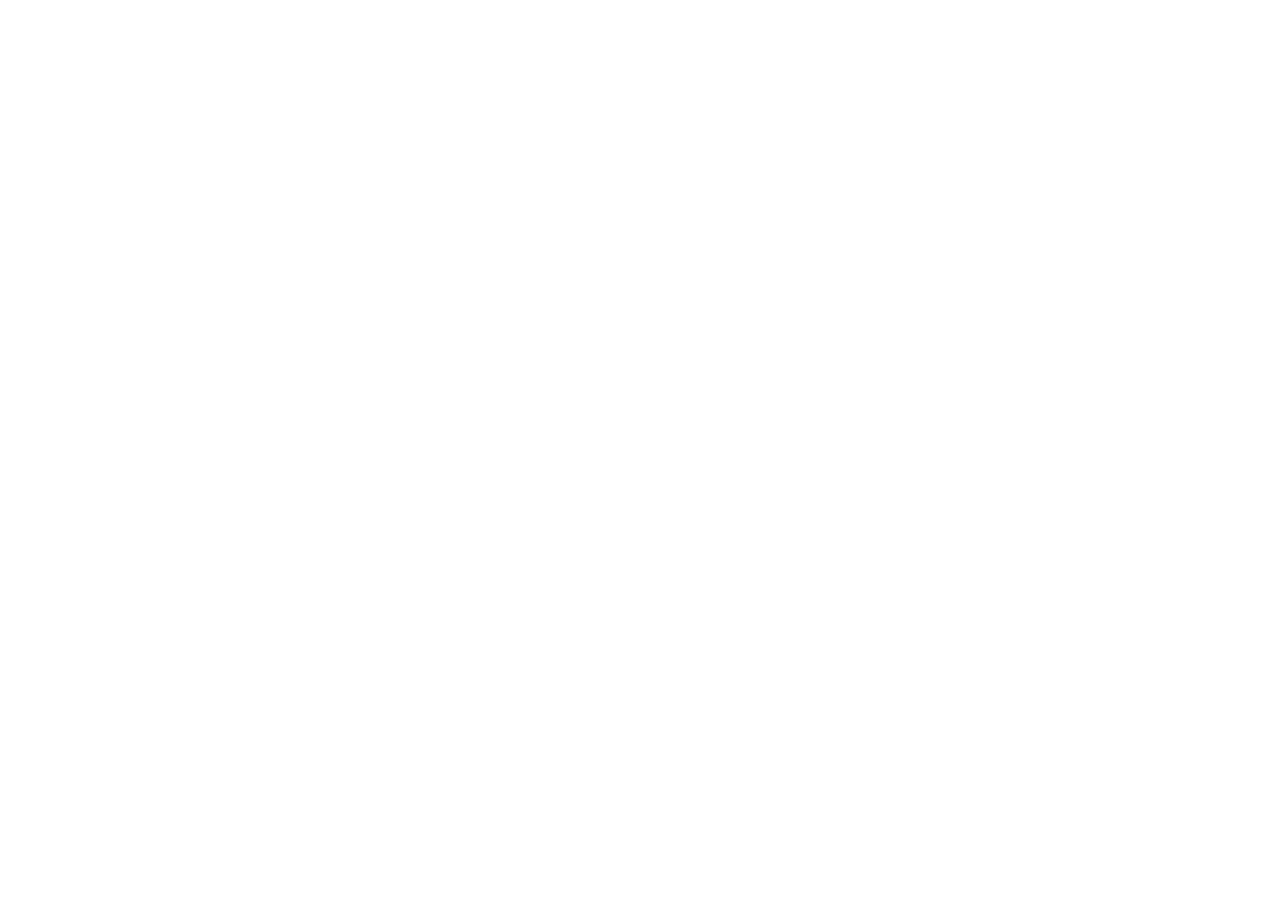
==== login.html @ 0f1138cf "init project" ====
<!DOCTYPE html>
<html lang="en">

<head>
    <meta charset="UTF-8">
    <meta http-equiv="X-UA-Compatible" content="IE=edge">
    <meta name="viewport" content="width=device-width, initial-scale=1.0">
    <title>Document</title>
</head>

<body>

</body>

</html>
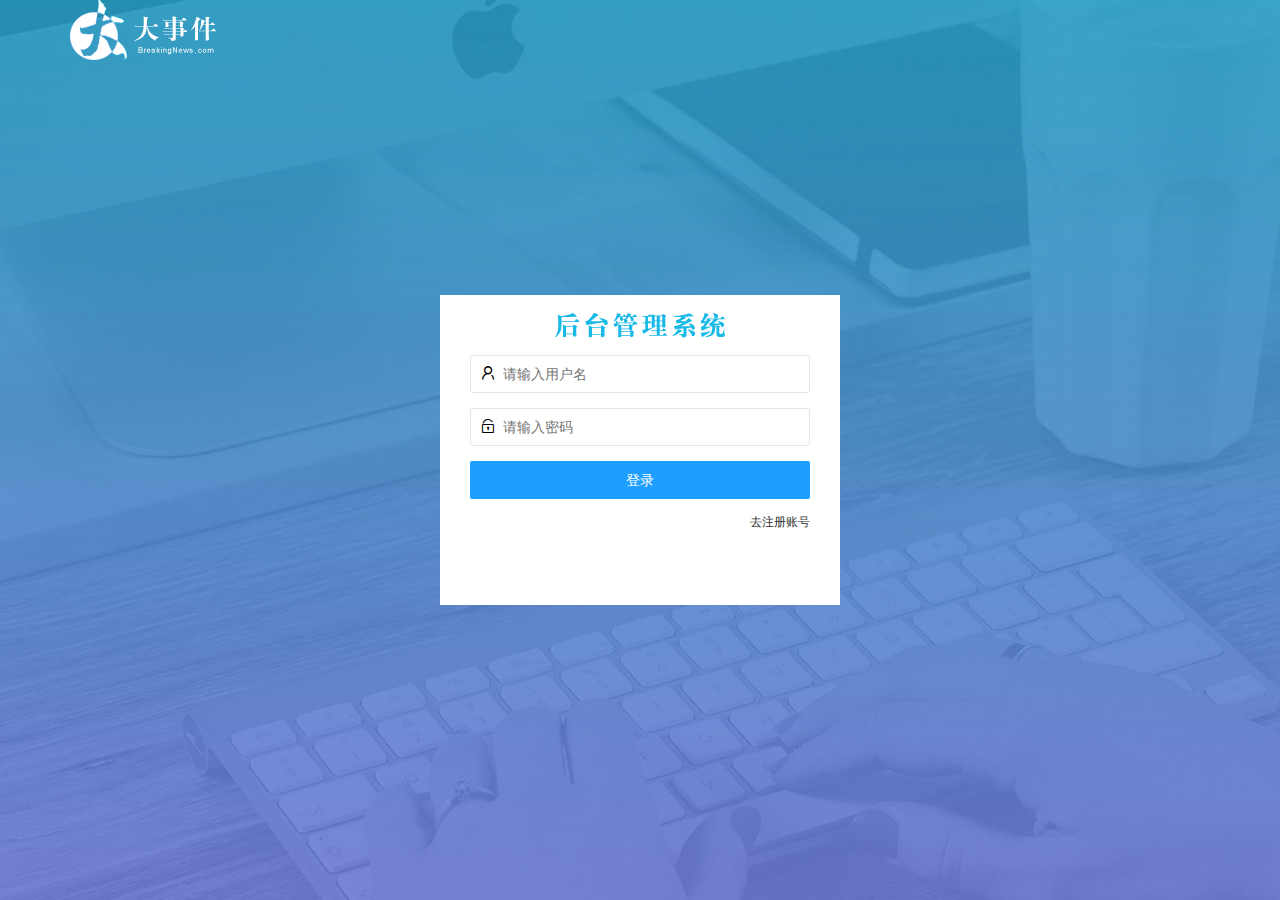
==== commit 47eaa4c0: "完成了登录和注册功能的开发" ====
--- a/login.html
+++ b/login.html
@@ -5,11 +5,86 @@
     <meta charset="UTF-8">
     <meta http-equiv="X-UA-Compatible" content="IE=edge">
     <meta name="viewport" content="width=device-width, initial-scale=1.0">
-    <title>Document</title>
+    <title>大事件-登录/注册</title>
+    <!-- 导入layUI样式 -->
+    <link rel="stylesheet" href="/assets/lib/layui/css/layui.css">
+    <!-- 导入自己样式 -->
+    <link rel="stylesheet" href="/assets/css/login.css">
+
 </head>
 
 <body>
+    <!-- 头部 logo 区域 -->
+    <div class="layui-main">
+        <img src="/assets/images/logo.png" alt="">
+    </div>
+    <!-- 登录注册区域 -->
+    <div class="loginAndRegBox">
+        <div class="title-box"></div>
+        <!-- 登录的div -->
+        <div class="login-box">
+            <!-- 登录的表单 -->
+            <form class="layui-form" id="form_login">
+                <!-- 用户名 -->
+                <div class="layui-form-item">
+                    <i class="layui-icon layui-icon-username"></i>
+                    <input type="text" name="username" required lay-verify="required" placeholder="请输入用户名" autocomplete="off" class="layui-input">
+                </div>
+                <!-- 密码 -->
+                <div class="layui-form-item">
+                    <i class="layui-icon layui-icon-password"></i>
+                    <input type="password" name="password" required lay-verify="required|pwd" placeholder="请输入密码" autocomplete="off" class="layui-input">
+                </div>
+                <!-- 登录按钮 -->
+                <div class="layui-form-item">
+                    <!-- 注意：表单提交按钮和普通按钮的区别，就是 lay-submit 属性-->
+                    <button class="layui-btn layui-btn-fluid layui-btn-normal" lay-submit>登录</button>
+                </div>
+                <div class="layui-form-item links">
+                    <a href="javascript:;" id="link_reg">去注册账号</a>
+                </div>
+            </form>
 
+        </div>
+        <!-- 注册的div -->
+        <div class="reg-box">
+            <!-- 注册的表单 -->
+            <form class="layui-form" id="form_reg">
+                <!-- 用户名 -->
+                <div class="layui-form-item">
+                    <i class="layui-icon layui-icon-username"></i>
+                    <input type="text" name="username" required lay-verify="required" placeholder="请输入用户名" autocomplete="off" class="layui-input">
+                </div>
+                <!-- 密码 -->
+                <div class="layui-form-item">
+                    <i class="layui-icon layui-icon-password"></i>
+                    <input type="password" name="password" required lay-verify="required|pwd" placeholder="请输入密码" autocomplete="off" class="layui-input">
+                </div>
+                <!-- 密码确认框 -->
+                <div class="layui-form-item">
+                    <i class="layui-icon layui-icon-password"></i>
+                    <input type="password" name="repassword" required lay-verify="required|pwd|repwd" placeholder="再次确认密码" autocomplete="off" class="layui-input">
+                </div>
+                <!-- 注册按钮 -->
+                <div class="layui-form-item">
+                    <!-- 注意：表单提交按钮和普通按钮的区别，就是 lay-submit 属性-->
+                    <button class="layui-btn layui-btn-fluid layui-btn-normal" lay-submit>注册</button>
+                </div>
+                <div class="layui-form-item links">
+                    <a href="javascript:;" id="link_login">去登录</a>
+                </div>
+            </form>
+
+        </div>
+    </div>
+    <!-- 导图layUI 的文件 -->
+    <script src="/assets/lib/layui/layui.all.js"></script>
+    <!-- 导入 jQuery -->
+    <script src="/assets/lib/jquery.js"></script>
+    <!-- 导入自己封装的 baseAPI.js -->
+    <script src="/assets/js/baseAPI.js"></script>
+    <!-- 导入自己的 JavaScript 脚本 -->
+    <script src="/assets/js/login.js"></script>
 </body>
 
 </html>--- a/assets/lib/layui/css/layui.css
+++ b/assets/lib/layui/css/layui.css
@@ -0,0 +1,2 @@
+/** layui-v2.5.5 MIT License By https://www.layui.com */
+ .layui-inline,img{display:inline-block;vertical-align:middle}h1,h2,h3,h4,h5,h6{font-weight:400}.layui-edge,.layui-header,.layui-inline,.layui-main{position:relative}.layui-body,.layui-edge,.layui-elip{overflow:hidden}.layui-btn,.layui-edge,.layui-inline,img{vertical-align:middle}.layui-btn,.layui-disabled,.layui-icon,.layui-unselect{-moz-user-select:none;-webkit-user-select:none;-ms-user-select:none}.layui-elip,.layui-form-checkbox span,.layui-form-pane .layui-form-label{text-overflow:ellipsis;white-space:nowrap}.layui-breadcrumb,.layui-tree-btnGroup{visibility:hidden}blockquote,body,button,dd,div,dl,dt,form,h1,h2,h3,h4,h5,h6,input,li,ol,p,pre,td,textarea,th,ul{margin:0;padding:0;-webkit-tap-highlight-color:rgba(0,0,0,0)}a:active,a:hover{outline:0}img{border:none}li{list-style:none}table{border-collapse:collapse;border-spacing:0}h4,h5,h6{font-size:100%}button,input,optgroup,option,select,textarea{font-family:inherit;font-size:inherit;font-style:inherit;font-weight:inherit;outline:0}pre{white-space:pre-wrap;white-space:-moz-pre-wrap;white-space:-pre-wrap;white-space:-o-pre-wrap;word-wrap:break-word}body{line-height:24px;font:14px Helvetica Neue,Helvetica,PingFang SC,Tahoma,Arial,sans-serif}hr{height:1px;margin:10px 0;border:0;clear:both}a{color:#333;text-decoration:none}a:hover{color:#777}a cite{font-style:normal;*cursor:pointer}.layui-border-box,.layui-border-box *{box-sizing:border-box}.layui-box,.layui-box *{box-sizing:content-box}.layui-clear{clear:both;*zoom:1}.layui-clear:after{content:'\20';clear:both;*zoom:1;display:block;height:0}.layui-inline{*display:inline;*zoom:1}.layui-edge{display:inline-block;width:0;height:0;border-width:6px;border-style:dashed;border-color:transparent}.layui-edge-top{top:-4px;border-bottom-color:#999;border-bottom-style:solid}.layui-edge-right{border-left-color:#999;border-left-style:solid}.layui-edge-bottom{top:2px;border-top-color:#999;border-top-style:solid}.layui-edge-left{border-right-color:#999;border-right-style:solid}.layui-disabled,.layui-disabled:hover{color:#d2d2d2!important;cursor:not-allowed!important}.layui-circle{border-radius:100%}.layui-show{display:block!important}.layui-hide{display:none!important}@font-face{font-family:layui-icon;src:url(../font/iconfont.eot?v=250);src:url(../font/iconfont.eot?v=250#iefix) format('embedded-opentype'),url(../font/iconfont.woff2?v=250) format('woff2'),url(../font/iconfont.woff?v=250) format('woff'),url(../font/iconfont.ttf?v=250) format('truetype'),url(../font/iconfont.svg?v=250#layui-icon) format('svg')}.layui-icon{font-family:layui-icon!important;font-size:16px;font-style:normal;-webkit-font-smoothing:antialiased;-moz-osx-font-smoothing:grayscale}.layui-icon-reply-fill:before{content:"\e611"}.layui-icon-set-fill:before{content:"\e614"}.layui-icon-menu-fill:before{content:"\e60f"}.layui-icon-search:before{content:"\e615"}.layui-icon-share:before{content:"\e641"}.layui-icon-set-sm:before{content:"\e620"}.layui-icon-engine:before{content:"\e628"}.layui-icon-close:before{content:"\1006"}.layui-icon-close-fill:before{content:"\1007"}.layui-icon-chart-screen:before{content:"\e629"}.layui-icon-star:before{content:"\e600"}.layui-icon-circle-dot:before{content:"\e617"}.layui-icon-chat:before{content:"\e606"}.layui-icon-release:before{content:"\e609"}.layui-icon-list:before{content:"\e60a"}.layui-icon-chart:before{content:"\e62c"}.layui-icon-ok-circle:before{content:"\1005"}.layui-icon-layim-theme:before{content:"\e61b"}.layui-icon-table:before{content:"\e62d"}.layui-icon-right:before{content:"\e602"}.layui-icon-left:before{content:"\e603"}.layui-icon-cart-simple:before{content:"\e698"}.layui-icon-face-cry:before{content:"\e69c"}.layui-icon-face-smile:before{content:"\e6af"}.layui-icon-survey:before{content:"\e6b2"}.layui-icon-tree:before{content:"\e62e"}.layui-icon-upload-circle:before{content:"\e62f"}.layui-icon-add-circle:before{content:"\e61f"}.layui-icon-download-circle:before{content:"\e601"}.layui-icon-templeate-1:before{content:"\e630"}.layui-icon-util:before{content:"\e631"}.layui-icon-face-surprised:before{content:"\e664"}.layui-icon-edit:before{content:"\e642"}.layui-icon-speaker:before{content:"\e645"}.layui-icon-down:before{content:"\e61a"}.layui-icon-file:before{content:"\e621"}.layui-icon-layouts:before{content:"\e632"}.layui-icon-rate-half:before{content:"\e6c9"}.layui-icon-add-circle-fine:before{content:"\e608"}.layui-icon-prev-circle:before{content:"\e633"}.layui-icon-read:before{content:"\e705"}.layui-icon-404:before{content:"\e61c"}.layui-icon-carousel:before{content:"\e634"}.layui-icon-help:before{content:"\e607"}.layui-icon-code-circle:before{content:"\e635"}.layui-icon-water:before{content:"\e636"}.layui-icon-username:before{content:"\e66f"}.layui-icon-find-fill:before{content:"\e670"}.layui-icon-about:before{content:"\e60b"}.layui-icon-location:before{content:"\e715"}.layui-icon-up:before{content:"\e619"}.layui-icon-pause:before{content:"\e651"}.layui-icon-date:before{content:"\e637"}.layui-icon-layim-uploadfile:before{content:"\e61d"}.layui-icon-delete:before{content:"\e640"}.layui-icon-play:before{content:"\e652"}.layui-icon-top:before{content:"\e604"}.layui-icon-friends:before{content:"\e612"}.layui-icon-refresh-3:before{content:"\e9aa"}.layui-icon-ok:before{content:"\e605"}.layui-icon-layer:before{content:"\e638"}.layui-icon-face-smile-fine:before{content:"\e60c"}.layui-icon-dollar:before{content:"\e659"}.layui-icon-group:before{content:"\e613"}.layui-icon-layim-download:before{content:"\e61e"}.layui-icon-picture-fine:before{content:"\e60d"}.layui-icon-link:before{content:"\e64c"}.layui-icon-diamond:before{content:"\e735"}.layui-icon-log:before{content:"\e60e"}.layui-icon-rate-solid:before{content:"\e67a"}.layui-icon-fonts-del:before{content:"\e64f"}.layui-icon-unlink:before{content:"\e64d"}.layui-icon-fonts-clear:before{content:"\e639"}.layui-icon-triangle-r:before{content:"\e623"}.layui-icon-circle:before{content:"\e63f"}.layui-icon-radio:before{content:"\e643"}.layui-icon-align-center:before{content:"\e647"}.layui-icon-align-right:before{content:"\e648"}.layui-icon-align-left:before{content:"\e649"}.layui-icon-loading-1:before{content:"\e63e"}.layui-icon-return:before{content:"\e65c"}.layui-icon-fonts-strong:before{content:"\e62b"}.layui-icon-upload:before{content:"\e67c"}.layui-icon-dialogue:before{content:"\e63a"}.layui-icon-video:before{content:"\e6ed"}.layui-icon-headset:before{content:"\e6fc"}.layui-icon-cellphone-fine:before{content:"\e63b"}.layui-icon-add-1:before{content:"\e654"}.layui-icon-face-smile-b:before{content:"\e650"}.layui-icon-fonts-html:before{content:"\e64b"}.layui-icon-form:before{content:"\e63c"}.layui-icon-cart:before{content:"\e657"}.layui-icon-camera-fill:before{content:"\e65d"}.layui-icon-tabs:before{content:"\e62a"}.layui-icon-fonts-code:before{content:"\e64e"}.layui-icon-fire:before{content:"\e756"}.layui-icon-set:before{content:"\e716"}.layui-icon-fonts-u:before{content:"\e646"}.layui-icon-triangle-d:before{content:"\e625"}.layui-icon-tips:before{content:"\e702"}.layui-icon-picture:before{content:"\e64a"}.layui-icon-more-vertical:before{content:"\e671"}.layui-icon-flag:before{content:"\e66c"}.layui-icon-loading:before{content:"\e63d"}.layui-icon-fonts-i:before{content:"\e644"}.layui-icon-refresh-1:before{content:"\e666"}.layui-icon-rmb:before{content:"\e65e"}.layui-icon-home:before{content:"\e68e"}.layui-icon-user:before{content:"\e770"}.layui-icon-notice:before{content:"\e667"}.layui-icon-login-weibo:before{content:"\e675"}.layui-icon-voice:before{content:"\e688"}.layui-icon-upload-drag:before{content:"\e681"}.layui-icon-login-qq:before{content:"\e676"}.layui-icon-snowflake:before{content:"\e6b1"}.layui-icon-file-b:before{content:"\e655"}.layui-icon-template:before{content:"\e663"}.layui-icon-auz:before{content:"\e672"}.layui-icon-console:before{content:"\e665"}.layui-icon-app:before{content:"\e653"}.layui-icon-prev:before{content:"\e65a"}.layui-icon-website:before{content:"\e7ae"}.layui-icon-next:before{content:"\e65b"}.layui-icon-component:before{content:"\e857"}.layui-icon-more:before{content:"\e65f"}.layui-icon-login-wechat:before{content:"\e677"}.layui-icon-shrink-right:before{content:"\e668"}.layui-icon-spread-left:before{content:"\e66b"}.layui-icon-camera:before{content:"\e660"}.layui-icon-note:before{content:"\e66e"}.layui-icon-refresh:before{content:"\e669"}.layui-icon-female:before{content:"\e661"}.layui-icon-male:before{content:"\e662"}.layui-icon-password:before{content:"\e673"}.layui-icon-senior:before{content:"\e674"}.layui-icon-theme:before{content:"\e66a"}.layui-icon-tread:before{content:"\e6c5"}.layui-icon-praise:before{content:"\e6c6"}.layui-icon-star-fill:before{content:"\e658"}.layui-icon-rate:before{content:"\e67b"}.layui-icon-template-1:before{content:"\e656"}.layui-icon-vercode:before{content:"\e679"}.layui-icon-cellphone:before{content:"\e678"}.layui-icon-screen-full:before{content:"\e622"}.layui-icon-screen-restore:before{content:"\e758"}.layui-icon-cols:before{content:"\e610"}.layui-icon-export:before{content:"\e67d"}.layui-icon-print:before{content:"\e66d"}.layui-icon-slider:before{content:"\e714"}.layui-icon-addition:before{content:"\e624"}.layui-icon-subtraction:before{content:"\e67e"}.layui-icon-service:before{content:"\e626"}.layui-icon-transfer:before{content:"\e691"}.layui-main{width:1140px;margin:0 auto}.layui-header{z-index:1000;height:60px}.layui-header a:hover{transition:all .5s;-webkit-transition:all .5s}.layui-side{position:fixed;left:0;top:0;bottom:0;z-index:999;width:200px;overflow-x:hidden}.layui-side-scroll{position:relative;width:220px;height:100%;overflow-x:hidden}.layui-body{position:absolute;left:200px;right:0;top:0;bottom:0;z-index:998;width:auto;overflow-y:auto;box-sizing:border-box}.layui-layout-body{overflow:hidden}.layui-layout-admin .layui-header{background-color:#23262E}.layui-layout-admin .layui-side{top:60px;width:200px;overflow-x:hidden}.layui-layout-admin .layui-body{position:fixed;top:60px;bottom:44px}.layui-layout-admin .layui-main{width:auto;margin:0 15px}.layui-layout-admin .layui-footer{position:fixed;left:200px;right:0;bottom:0;height:44px;line-height:44px;padding:0 15px;background-color:#eee}.layui-layout-admin .layui-logo{position:absolute;left:0;top:0;width:200px;height:100%;line-height:60px;text-align:center;color:#009688;font-size:16px}.layui-layout-admin .layui-header .layui-nav{background:0 0}.layui-layout-left{position:absolute!important;left:200px;top:0}.layui-layout-right{position:absolute!important;right:0;top:0}.layui-container{position:relative;margin:0 auto;padding:0 15px;box-sizing:border-box}.layui-fluid{position:relative;margin:0 auto;padding:0 15px}.layui-row:after,.layui-row:before{content:'';display:block;clear:both}.layui-col-lg1,.layui-col-lg10,.layui-col-lg11,.layui-col-lg12,.layui-col-lg2,.layui-col-lg3,.layui-col-lg4,.layui-col-lg5,.layui-col-lg6,.layui-col-lg7,.layui-col-lg8,.layui-col-lg9,.layui-col-md1,.layui-col-md10,.layui-col-md11,.layui-col-md12,.layui-col-md2,.layui-col-md3,.layui-col-md4,.layui-col-md5,.layui-col-md6,.layui-col-md7,.layui-col-md8,.layui-col-md9,.layui-col-sm1,.layui-col-sm10,.layui-col-sm11,.layui-col-sm12,.layui-col-sm2,.layui-col-sm3,.layui-col-sm4,.layui-col-sm5,.layui-col-sm6,.layui-col-sm7,.layui-col-sm8,.layui-col-sm9,.layui-col-xs1,.layui-col-xs10,.layui-col-xs11,.layui-col-xs12,.layui-col-xs2,.layui-col-xs3,.layui-col-xs4,.layui-col-xs5,.layui-col-xs6,.layui-col-xs7,.layui-col-xs8,.layui-col-xs9{position:relative;display:block;box-sizing:border-box}.layui-col-xs1,.layui-col-xs10,.layui-col-xs11,.layui-col-xs12,.layui-col-xs2,.layui-col-xs3,.layui-col-xs4,.layui-col-xs5,.layui-col-xs6,.layui-col-xs7,.layui-col-xs8,.layui-col-xs9{float:left}.layui-col-xs1{width:8.33333333%}.layui-col-xs2{width:16.66666667%}.layui-col-xs3{width:25%}.layui-col-xs4{width:33.33333333%}.layui-col-xs5{width:41.66666667%}.layui-col-xs6{width:50%}.layui-col-xs7{width:58.33333333%}.layui-col-xs8{width:66.66666667%}.layui-col-xs9{width:75%}.layui-col-xs10{width:83.33333333%}.layui-col-xs11{width:91.66666667%}.layui-col-xs12{width:100%}.layui-col-xs-offset1{margin-left:8.33333333%}.layui-col-xs-offset2{margin-left:16.66666667%}.layui-col-xs-offset3{margin-left:25%}.layui-col-xs-offset4{margin-left:33.33333333%}.layui-col-xs-offset5{margin-left:41.66666667%}.layui-col-xs-offset6{margin-left:50%}.layui-col-xs-offset7{margin-left:58.33333333%}.layui-col-xs-offset8{margin-left:66.66666667%}.layui-col-xs-offset9{margin-left:75%}.layui-col-xs-offset10{margin-left:83.33333333%}.layui-col-xs-offset11{margin-left:91.66666667%}.layui-col-xs-offset12{margin-left:100%}@media screen and (max-width:768px){.layui-hide-xs{display:none!important}.layui-show-xs-block{display:block!important}.layui-show-xs-inline{display:inline!important}.layui-show-xs-inline-block{display:inline-block!important}}@media screen and (min-width:768px){.layui-container{width:750px}.layui-hide-sm{display:none!important}.layui-show-sm-block{display:block!important}.layui-show-sm-inline{display:inline!important}.layui-show-sm-inline-block{display:inline-block!important}.layui-col-sm1,.layui-col-sm10,.layui-col-sm11,.layui-col-sm12,.layui-col-sm2,.layui-col-sm3,.layui-col-sm4,.layui-col-sm5,.layui-col-sm6,.layui-col-sm7,.layui-col-sm8,.layui-col-sm9{float:left}.layui-col-sm1{width:8.33333333%}.layui-col-sm2{width:16.66666667%}.layui-col-sm3{width:25%}.layui-col-sm4{width:33.33333333%}.layui-col-sm5{width:41.66666667%}.layui-col-sm6{width:50%}.layui-col-sm7{width:58.33333333%}.layui-col-sm8{width:66.66666667%}.layui-col-sm9{width:75%}.layui-col-sm10{width:83.33333333%}.layui-col-sm11{width:91.66666667%}.layui-col-sm12{width:100%}.layui-col-sm-offset1{margin-left:8.33333333%}.layui-col-sm-offset2{margin-left:16.66666667%}.layui-col-sm-offset3{margin-left:25%}.layui-col-sm-offset4{margin-left:33.33333333%}.layui-col-sm-offset5{margin-left:41.66666667%}.layui-col-sm-offset6{margin-left:50%}.layui-col-sm-offset7{margin-left:58.33333333%}.layui-col-sm-offset8{margin-left:66.66666667%}.layui-col-sm-offset9{margin-left:75%}.layui-col-sm-offset10{margin-left:83.33333333%}.layui-col-sm-offset11{margin-left:91.66666667%}.layui-col-sm-offset12{margin-left:100%}}@media screen and (min-width:992px){.layui-container{width:970px}.layui-hide-md{display:none!important}.layui-show-md-block{display:block!important}.layui-show-md-inline{display:inline!important}.layui-show-md-inline-block{display:inline-block!important}.layui-col-md1,.layui-col-md10,.layui-col-md11,.layui-col-md12,.layui-col-md2,.layui-col-md3,.layui-col-md4,.layui-col-md5,.layui-col-md6,.layui-col-md7,.layui-col-md8,.layui-col-md9{float:left}.layui-col-md1{width:8.33333333%}.layui-col-md2{width:16.66666667%}.layui-col-md3{width:25%}.layui-col-md4{width:33.33333333%}.layui-col-md5{width:41.66666667%}.layui-col-md6{width:50%}.layui-col-md7{width:58.33333333%}.layui-col-md8{width:66.66666667%}.layui-col-md9{width:75%}.layui-col-md10{width:83.33333333%}.layui-col-md11{width:91.66666667%}.layui-col-md12{width:100%}.layui-col-md-offset1{margin-left:8.33333333%}.layui-col-md-offset2{margin-left:16.66666667%}.layui-col-md-offset3{margin-left:25%}.layui-col-md-offset4{margin-left:33.33333333%}.layui-col-md-offset5{margin-left:41.66666667%}.layui-col-md-offset6{margin-left:50%}.layui-col-md-offset7{margin-left:58.33333333%}.layui-col-md-offset8{margin-left:66.66666667%}.layui-col-md-offset9{margin-left:75%}.layui-col-md-offset10{margin-left:83.33333333%}.layui-col-md-offset11{margin-left:91.66666667%}.layui-col-md-offset12{margin-left:100%}}@media screen and (min-width:1200px){.layui-container{width:1170px}.layui-hide-lg{display:none!important}.layui-show-lg-block{display:block!important}.layui-show-lg-inline{display:inline!important}.layui-show-lg-inline-block{display:inline-block!important}.layui-col-lg1,.layui-col-lg10,.layui-col-lg11,.layui-col-lg12,.layui-col-lg2,.layui-col-lg3,.layui-col-lg4,.layui-col-lg5,.layui-col-lg6,.layui-col-lg7,.layui-col-lg8,.layui-col-lg9{float:left}.layui-col-lg1{width:8.33333333%}.layui-col-lg2{width:16.66666667%}.layui-col-lg3{width:25%}.layui-col-lg4{width:33.33333333%}.layui-col-lg5{width:41.66666667%}.layui-col-lg6{width:50%}.layui-col-lg7{width:58.33333333%}.layui-col-lg8{width:66.66666667%}.layui-col-lg9{width:75%}.layui-col-lg10{width:83.33333333%}.layui-col-lg11{width:91.66666667%}.layui-col-lg12{width:100%}.layui-col-lg-offset1{margin-left:8.33333333%}.layui-col-lg-offset2{margin-left:16.66666667%}.layui-col-lg-offset3{margin-left:25%}.layui-col-lg-offset4{margin-left:33.33333333%}.layui-col-lg-offset5{margin-left:41.66666667%}.layui-col-lg-offset6{margin-left:50%}.layui-col-lg-offset7{margin-left:58.33333333%}.layui-col-lg-offset8{margin-left:66.66666667%}.layui-col-lg-offset9{margin-left:75%}.layui-col-lg-offset10{margin-left:83.33333333%}.layui-col-lg-offset11{margin-left:91.66666667%}.layui-col-lg-offset12{margin-left:100%}}.layui-col-space1{margin:-.5px}.layui-col-space1>*{padding:.5px}.layui-col-space3{margin:-1.5px}.layui-col-space3>*{padding:1.5px}.layui-col-space5{margin:-2.5px}.layui-col-space5>*{padding:2.5px}.layui-col-space8{margin:-3.5px}.layui-col-space8>*{padding:3.5px}.layui-col-space10{margin:-5px}.layui-col-space10>*{padding:5px}.layui-col-space12{margin:-6px}.layui-col-space12>*{padding:6px}.layui-col-space15{margin:-7.5px}.layui-col-space15>*{padding:7.5px}.layui-col-space18{margin:-9px}.layui-col-space18>*{padding:9px}.layui-col-space20{margin:-10px}.layui-col-space20>*{padding:10px}.layui-col-space22{margin:-11px}.layui-col-space22>*{padding:11px}.layui-col-space25{margin:-12.5px}.layui-col-space25>*{padding:12.5px}.layui-col-space30{margin:-15px}.layui-col-space30>*{padding:15px}.layui-btn,.layui-input,.layui-select,.layui-textarea,.layui-upload-button{outline:0;-webkit-appearance:none;transition:all .3s;-webkit-transition:all .3s;box-sizing:border-box}.layui-elem-quote{margin-bottom:10px;padding:15px;line-height:22px;border-left:5px solid #009688;border-radius:0 2px 2px 0;background-color:#f2f2f2}.layui-quote-nm{border-style:solid;border-width:1px 1px 1px 5px;background:0 0}.layui-elem-field{margin-bottom:10px;padding:0;border-width:1px;border-style:solid}.layui-elem-field legend{margin-left:20px;padding:0 10px;font-size:20px;font-weight:300}.layui-field-title{margin:10px 0 20px;border-width:1px 0 0}.layui-field-box{padding:10px 15px}.layui-field-title .layui-field-box{padding:10px 0}.layui-progress{position:relative;height:6px;border-radius:20px;background-color:#e2e2e2}.layui-progress-bar{position:absolute;left:0;top:0;width:0;max-width:100%;height:6px;border-radius:20px;text-align:right;background-color:#5FB878;transition:all .3s;-webkit-transition:all .3s}.layui-progress-big,.layui-progress-big .layui-progress-bar{height:18px;line-height:18px}.layui-progress-text{position:relative;top:-20px;line-height:18px;font-size:12px;color:#666}.layui-progress-big .layui-progress-text{position:static;padding:0 10px;color:#fff}.layui-collapse{border-width:1px;border-style:solid;border-radius:2px}.layui-colla-content,.layui-colla-item{border-top-width:1px;border-top-style:solid}.layui-colla-item:first-child{border-top:none}.layui-colla-title{position:relative;height:42px;line-height:42px;padding:0 15px 0 35px;color:#333;background-color:#f2f2f2;cursor:pointer;font-size:14px;overflow:hidden}.layui-colla-content{display:none;padding:10px 15px;line-height:22px;color:#666}.layui-colla-icon{position:absolute;left:15px;top:0;font-size:14px}.layui-card{margin-bottom:15px;border-radius:2px;background-color:#fff;box-shadow:0 1px 2px 0 rgba(0,0,0,.05)}.layui-card:last-child{margin-bottom:0}.layui-card-header{position:relative;height:42px;line-height:42px;padding:0 15px;border-bottom:1px solid #f6f6f6;color:#333;border-radius:2px 2px 0 0;font-size:14px}.layui-bg-black,.layui-bg-blue,.layui-bg-cyan,.layui-bg-green,.layui-bg-orange,.layui-bg-red{color:#fff!important}.layui-card-body{position:relative;padding:10px 15px;line-height:24px}.layui-card-body[pad15]{padding:15px}.layui-card-body[pad20]{padding:20px}.layui-card-body .layui-table{margin:5px 0}.layui-card .layui-tab{margin:0}.layui-panel-window{position:relative;padding:15px;border-radius:0;border-top:5px solid #E6E6E6;background-color:#fff}.layui-auxiliar-moving{position:fixed;left:0;right:0;top:0;bottom:0;width:100%;height:100%;background:0 0;z-index:9999999999}.layui-form-label,.layui-form-mid,.layui-form-select,.layui-input-block,.layui-input-inline,.layui-textarea{position:relative}.layui-bg-red{background-color:#FF5722!important}.layui-bg-orange{background-color:#FFB800!important}.layui-bg-green{background-color:#009688!important}.layui-bg-cyan{background-color:#2F4056!important}.layui-bg-blue{background-color:#1E9FFF!important}.layui-bg-black{background-color:#393D49!important}.layui-bg-gray{background-color:#eee!important;color:#666!important}.layui-badge-rim,.layui-colla-content,.layui-colla-item,.layui-collapse,.layui-elem-field,.layui-form-pane .layui-form-item[pane],.layui-form-pane .layui-form-label,.layui-input,.layui-layedit,.layui-layedit-tool,.layui-quote-nm,.layui-select,.layui-tab-bar,.layui-tab-card,.layui-tab-title,.layui-tab-title .layui-this:after,.layui-textarea{border-color:#e6e6e6}.layui-timeline-item:before,hr{background-color:#e6e6e6}.layui-text{line-height:22px;font-size:14px;color:#666}.layui-text h1,.layui-text h2,.layui-text h3{font-weight:500;color:#333}.layui-text h1{font-size:30px}.layui-text h2{font-size:24px}.layui-text h3{font-size:18px}.layui-text a:not(.layui-btn){color:#01AAED}.layui-text a:not(.layui-btn):hover{text-decoration:underline}.layui-text ul{padding:5px 0 5px 15px}.layui-text ul li{margin-top:5px;list-style-type:disc}.layui-text em,.layui-word-aux{color:#999!important;padding:0 5px!important}.layui-btn{display:inline-block;height:38px;line-height:38px;padding:0 18px;background-color:#009688;color:#fff;white-space:nowrap;text-align:center;font-size:14px;border:none;border-radius:2px;cursor:pointer}.layui-btn:hover{opacity:.8;filter:alpha(opacity=80);color:#fff}.layui-btn:active{opacity:1;filter:alpha(opacity=100)}.layui-btn+.layui-btn{margin-left:10px}.layui-btn-container{font-size:0}.layui-btn-container .layui-btn{margin-right:10px;margin-bottom:10px}.layui-btn-container .layui-btn+.layui-btn{margin-left:0}.layui-table .layui-btn-container .layui-btn{margin-bottom:9px}.layui-btn-radius{border-radius:100px}.layui-btn .layui-icon{margin-right:3px;font-size:18px;vertical-align:bottom;vertical-align:middle\9}.layui-btn-primary{border:1px solid #C9C9C9;background-color:#fff;color:#555}.layui-btn-primary:hover{border-color:#009688;color:#333}.layui-btn-normal{background-color:#1E9FFF}.layui-btn-warm{background-color:#FFB800}.layui-btn-danger{background-color:#FF5722}.layui-btn-checked{background-color:#5FB878}.layui-btn-disabled,.layui-btn-disabled:active,.layui-btn-disabled:hover{border:1px solid #e6e6e6;background-color:#FBFBFB;color:#C9C9C9;cursor:not-allowed;opacity:1}.layui-btn-lg{height:44px;line-height:44px;padding:0 25px;font-size:16px}.layui-btn-sm{height:30px;line-height:30px;padding:0 10px;font-size:12px}.layui-btn-sm i{font-size:16px!important}.layui-btn-xs{height:22px;line-height:22px;padding:0 5px;font-size:12px}.layui-btn-xs i{font-size:14px!important}.layui-btn-group{display:inline-block;vertical-align:middle;font-size:0}.layui-btn-group .layui-btn{margin-left:0!important;margin-right:0!important;border-left:1px solid rgba(255,255,255,.5);border-radius:0}.layui-btn-group .layui-btn-primary{border-left:none}.layui-btn-group .layui-btn-primary:hover{border-color:#C9C9C9;color:#009688}.layui-btn-group .layui-btn:first-child{border-left:none;border-radius:2px 0 0 2px}.layui-btn-group .layui-btn-primary:first-child{border-left:1px solid #c9c9c9}.layui-btn-group .layui-btn:last-child{border-radius:0 2px 2px 0}.layui-btn-group .layui-btn+.layui-btn{margin-left:0}.layui-btn-group+.layui-btn-group{margin-left:10px}.layui-btn-fluid{width:100%}.layui-input,.layui-select,.layui-textarea{height:38px;line-height:1.3;line-height:38px\9;border-width:1px;border-style:solid;background-color:#fff;border-radius:2px}.layui-input::-webkit-input-placeholder,.layui-select::-webkit-input-placeholder,.layui-textarea::-webkit-input-placeholder{line-height:1.3}.layui-input,.layui-textarea{display:block;width:100%;padding-left:10px}.layui-input:hover,.layui-textarea:hover{border-color:#D2D2D2!important}.layui-input:focus,.layui-textarea:focus{border-color:#C9C9C9!important}.layui-textarea{min-height:100px;height:auto;line-height:20px;padding:6px 10px;resize:vertical}.layui-select{padding:0 10px}.layui-form input[type=checkbox],.layui-form input[type=radio],.layui-form select{display:none}.layui-form [lay-ignore]{display:initial}.layui-form-item{margin-bottom:15px;clear:both;*zoom:1}.layui-form-item:after{content:'\20';clear:both;*zoom:1;display:block;height:0}.layui-form-label{float:left;display:block;padding:9px 15px;width:80px;font-weight:400;line-height:20px;text-align:right}.layui-form-label-col{display:block;float:none;padding:9px 0;line-height:20px;text-align:left}.layui-form-item .layui-inline{margin-bottom:5px;margin-right:10px}.layui-input-block{margin-left:110px;min-height:36px}.layui-input-inline{display:inline-block;vertical-align:middle}.layui-form-item .layui-input-inline{float:left;width:190px;margin-right:10px}.layui-form-text .layui-input-inline{width:auto}.layui-form-mid{float:left;display:block;padding:9px 0!important;line-height:20px;margin-right:10px}.layui-form-danger+.layui-form-select .layui-input,.layui-form-danger:focus{border-color:#FF5722!important}.layui-form-select .layui-input{padding-right:30px;cursor:pointer}.layui-form-select .layui-edge{position:absolute;right:10px;top:50%;margin-top:-3px;cursor:pointer;border-width:6px;border-top-color:#c2c2c2;border-top-style:solid;transition:all .3s;-webkit-transition:all .3s}.layui-form-select dl{display:none;position:absolute;left:0;top:42px;padding:5px 0;z-index:899;min-width:100%;border:1px solid #d2d2d2;max-height:300px;overflow-y:auto;background-color:#fff;border-radius:2px;box-shadow:0 2px 4px rgba(0,0,0,.12);box-sizing:border-box}.layui-form-select dl dd,.layui-form-select dl dt{padding:0 10px;line-height:36px;white-space:nowrap;overflow:hidden;text-overflow:ellipsis}.layui-form-select dl dt{font-size:12px;color:#999}.layui-form-select dl dd{cursor:pointer}.layui-form-select dl dd:hover{background-color:#f2f2f2;-webkit-transition:.5s all;transition:.5s all}.layui-form-select .layui-select-group dd{padding-left:20px}.layui-form-select dl dd.layui-select-tips{padding-left:10px!important;color:#999}.layui-form-select dl dd.layui-this{background-color:#5FB878;color:#fff}.layui-form-checkbox,.layui-form-select dl dd.layui-disabled{background-color:#fff}.layui-form-selected dl{display:block}.layui-form-checkbox,.layui-form-checkbox *,.layui-form-switch{display:inline-block;vertical-align:middle}.layui-form-selected .layui-edge{margin-top:-9px;-webkit-transform:rotate(180deg);transform:rotate(180deg);margin-top:-3px\9}:root .layui-form-selected .layui-edge{margin-top:-9px\0/IE9}.layui-form-selectup dl{top:auto;bottom:42px}.layui-select-none{margin:5px 0;text-align:center;color:#999}.layui-select-disabled .layui-disabled{border-color:#eee!important}.layui-select-disabled .layui-edge{border-top-color:#d2d2d2}.layui-form-checkbox{position:relative;height:30px;line-height:30px;margin-right:10px;padding-right:30px;cursor:pointer;font-size:0;-webkit-transition:.1s linear;transition:.1s linear;box-sizing:border-box}.layui-form-checkbox span{padding:0 10px;height:100%;font-size:14px;border-radius:2px 0 0 2px;background-color:#d2d2d2;color:#fff;overflow:hidden}.layui-form-checkbox:hover span{background-color:#c2c2c2}.layui-form-checkbox i{position:absolute;right:0;top:0;width:30px;height:28px;border:1px solid #d2d2d2;border-left:none;border-radius:0 2px 2px 0;color:#fff;font-size:20px;text-align:center}.layui-form-checkbox:hover i{border-color:#c2c2c2;color:#c2c2c2}.layui-form-checked,.layui-form-checked:hover{border-color:#5FB878}.layui-form-checked span,.layui-form-checked:hover span{background-color:#5FB878}.layui-form-checked i,.layui-form-checked:hover i{color:#5FB878}.layui-form-item .layui-form-checkbox{margin-top:4px}.layui-form-checkbox[lay-skin=primary]{height:auto!important;line-height:normal!important;min-width:18px;min-height:18px;border:none!important;margin-right:0;padding-left:28px;padding-right:0;background:0 0}.layui-form-checkbox[lay-skin=primary] span{padding-left:0;padding-right:15px;line-height:18px;background:0 0;color:#666}.layui-form-checkbox[lay-skin=primary] i{right:auto;left:0;width:16px;height:16px;line-height:16px;border:1px solid #d2d2d2;font-size:12px;border-radius:2px;background-color:#fff;-webkit-transition:.1s linear;transition:.1s linear}.layui-form-checkbox[lay-skin=primary]:hover i{border-color:#5FB878;color:#fff}.layui-form-checked[lay-skin=primary] i{border-color:#5FB878!important;background-color:#5FB878;color:#fff}.layui-checkbox-disbaled[lay-skin=primary] span{background:0 0!important;color:#c2c2c2}.layui-checkbox-disbaled[lay-skin=primary]:hover i{border-color:#d2d2d2}.layui-form-item .layui-form-checkbox[lay-skin=primary]{margin-top:10px}.layui-form-switch{position:relative;height:22px;line-height:22px;min-width:35px;padding:0 5px;margin-top:8px;border:1px solid #d2d2d2;border-radius:20px;cursor:pointer;background-color:#fff;-webkit-transition:.1s linear;transition:.1s linear}.layui-form-switch i{position:absolute;left:5px;top:3px;width:16px;height:16px;border-radius:20px;background-color:#d2d2d2;-webkit-transition:.1s linear;transition:.1s linear}.layui-form-switch em{position:relative;top:0;width:25px;margin-left:21px;padding:0!important;text-align:center!important;color:#999!important;font-style:normal!important;font-size:12px}.layui-form-onswitch{border-color:#5FB878;background-color:#5FB878}.layui-checkbox-disbaled,.layui-checkbox-disbaled i{border-color:#e2e2e2!important}.layui-form-onswitch i{left:100%;margin-left:-21px;background-color:#fff}.layui-form-onswitch em{margin-left:5px;margin-right:21px;color:#fff!important}.layui-checkbox-disbaled span{background-color:#e2e2e2!important}.layui-checkbox-disbaled:hover i{color:#fff!important}[lay-radio]{display:none}.layui-form-radio,.layui-form-radio *{display:inline-block;vertical-align:middle}.layui-form-radio{line-height:28px;margin:6px 10px 0 0;padding-right:10px;cursor:pointer;font-size:0}.layui-form-radio *{font-size:14px}.layui-form-radio>i{margin-right:8px;font-size:22px;color:#c2c2c2}.layui-form-radio>i:hover,.layui-form-radioed>i{color:#5FB878}.layui-radio-disbaled>i{color:#e2e2e2!important}.layui-form-pane .layui-form-label{width:110px;padding:8px 15px;height:38px;line-height:20px;border-width:1px;border-style:solid;border-radius:2px 0 0 2px;text-align:center;background-color:#FBFBFB;overflow:hidden;box-sizing:border-box}.layui-form-pane .layui-input-inline{margin-left:-1px}.layui-form-pane .layui-input-block{margin-left:110px;left:-1px}.layui-form-pane .layui-input{border-radius:0 2px 2px 0}.layui-form-pane .layui-form-text .layui-form-label{float:none;width:100%;border-radius:2px;box-sizing:border-box;text-align:left}.layui-form-pane .layui-form-text .layui-input-inline{display:block;margin:0;top:-1px;clear:both}.layui-form-pane .layui-form-text .layui-input-block{margin:0;left:0;top:-1px}.layui-form-pane .layui-form-text .layui-textarea{min-height:100px;border-radius:0 0 2px 2px}.layui-form-pane .layui-form-checkbox{margin:4px 0 4px 10px}.layui-form-pane .layui-form-radio,.layui-form-pane .layui-form-switch{margin-top:6px;margin-left:10px}.layui-form-pane .layui-form-item[pane]{position:relative;border-width:1px;border-style:solid}.layui-form-pane .layui-form-item[pane] .layui-form-label{position:absolute;left:0;top:0;height:100%;border-width:0 1px 0 0}.layui-form-pane .layui-form-item[pane] .layui-input-inline{margin-left:110px}@media screen and (max-width:450px){.layui-form-item .layui-form-label{text-overflow:ellipsis;overflow:hidden;white-space:nowrap}.layui-form-item .layui-inline{display:block;margin-right:0;margin-bottom:20px;clear:both}.layui-form-item .layui-inline:after{content:'\20';clear:both;display:block;height:0}.layui-form-item .layui-input-inline{display:block;float:none;left:-3px;width:auto;margin:0 0 10px 112px}.layui-form-item .layui-input-inline+.layui-form-mid{margin-left:110px;top:-5px;padding:0}.layui-form-item .layui-form-checkbox{margin-right:5px;margin-bottom:5px}}.layui-layedit{border-width:1px;border-style:solid;border-radius:2px}.layui-layedit-tool{padding:3px 5px;border-bottom-width:1px;border-bottom-style:solid;font-size:0}.layedit-tool-fixed{position:fixed;top:0;border-top:1px solid #e2e2e2}.layui-layedit-tool .layedit-tool-mid,.layui-layedit-tool .layui-icon{display:inline-block;vertical-align:middle;text-align:center;font-size:14px}.layui-layedit-tool .layui-icon{position:relative;width:32px;height:30px;line-height:30px;margin:3px 5px;color:#777;cursor:pointer;border-radius:2px}.layui-layedit-tool .layui-icon:hover{color:#393D49}.layui-layedit-tool .layui-icon:active{color:#000}.layui-layedit-tool .layedit-tool-active{background-color:#e2e2e2;color:#000}.layui-layedit-tool .layui-disabled,.layui-layedit-tool .layui-disabled:hover{color:#d2d2d2;cursor:not-allowed}.layui-layedit-tool .layedit-tool-mid{width:1px;height:18px;margin:0 10px;background-color:#d2d2d2}.layedit-tool-html{width:50px!important;font-size:30px!important}.layedit-tool-b,.layedit-tool-code,.layedit-tool-help{font-size:16px!important}.layedit-tool-d,.layedit-tool-face,.layedit-tool-image,.layedit-tool-unlink{font-size:18px!important}.layedit-tool-image input{position:absolute;font-size:0;left:0;top:0;width:100%;height:100%;opacity:.01;filter:Alpha(opacity=1);cursor:pointer}.layui-layedit-iframe iframe{display:block;width:100%}#LAY_layedit_code{overflow:hidden}.layui-laypage{display:inline-block;*display:inline;*zoom:1;vertical-align:middle;margin:10px 0;font-size:0}.layui-laypage>a:first-child,.layui-laypage>a:first-child em{border-radius:2px 0 0 2px}.layui-laypage>a:last-child,.layui-laypage>a:last-child em{border-radius:0 2px 2px 0}.layui-laypage>:first-child{margin-left:0!important}.layui-laypage>:last-child{margin-right:0!important}.layui-laypage a,.layui-laypage button,.layui-laypage input,.layui-laypage select,.layui-laypage span{border:1px solid #e2e2e2}.layui-laypage a,.layui-laypage span{display:inline-block;*display:inline;*zoom:1;vertical-align:middle;padding:0 15px;height:28px;line-height:28px;margin:0 -1px 5px 0;background-color:#fff;color:#333;font-size:12px}.layui-flow-more a *,.layui-laypage input,.layui-table-view select[lay-ignore]{display:inline-block}.layui-laypage a:hover{color:#009688}.layui-laypage em{font-style:normal}.layui-laypage .layui-laypage-spr{color:#999;font-weight:700}.layui-laypage a{text-decoration:none}.layui-laypage .layui-laypage-curr{position:relative}.layui-laypage .layui-laypage-curr em{position:relative;color:#fff}.layui-laypage .layui-laypage-curr .layui-laypage-em{position:absolute;left:-1px;top:-1px;padding:1px;width:100%;height:100%;background-color:#009688}.layui-laypage-em{border-radius:2px}.layui-laypage-next em,.layui-laypage-prev em{font-family:Sim sun;font-size:16px}.layui-laypage .layui-laypage-count,.layui-laypage .layui-laypage-limits,.layui-laypage .layui-laypage-refresh,.layui-laypage .layui-laypage-skip{margin-left:10px;margin-right:10px;padding:0;border:none}.layui-laypage .layui-laypage-limits,.layui-laypage .layui-laypage-refresh{vertical-align:top}.layui-laypage .layui-laypage-refresh i{font-size:18px;cursor:pointer}.layui-laypage select{height:22px;padding:3px;border-radius:2px;cursor:pointer}.layui-laypage .layui-laypage-skip{height:30px;line-height:30px;color:#999}.layui-laypage button,.layui-laypage input{height:30px;line-height:30px;border-radius:2px;vertical-align:top;background-color:#fff;box-sizing:border-box}.layui-laypage input{width:40px;margin:0 10px;padding:0 3px;text-align:center}.layui-laypage input:focus,.layui-laypage select:focus{border-color:#009688!important}.layui-laypage button{margin-left:10px;padding:0 10px;cursor:pointer}.layui-table,.layui-table-view{margin:10px 0}.layui-flow-more{margin:10px 0;text-align:center;color:#999;font-size:14px}.layui-flow-more a{height:32px;line-height:32px}.layui-flow-more a *{vertical-align:top}.layui-flow-more a cite{padding:0 20px;border-radius:3px;background-color:#eee;color:#333;font-style:normal}.layui-flow-more a cite:hover{opacity:.8}.layui-flow-more a i{font-size:30px;color:#737383}.layui-table{width:100%;background-color:#fff;color:#666}.layui-table tr{transition:all .3s;-webkit-transition:all .3s}.layui-table th{text-align:left;font-weight:400}.layui-table tbody tr:hover,.layui-table thead tr,.layui-table-click,.layui-table-header,.layui-table-hover,.layui-table-mend,.layui-table-patch,.layui-table-tool,.layui-table-total,.layui-table-total tr,.layui-table[lay-even] tr:nth-child(even){background-color:#f2f2f2}.layui-table td,.layui-table th,.layui-table-col-set,.layui-table-fixed-r,.layui-table-grid-down,.layui-table-header,.layui-table-page,.layui-table-tips-main,.layui-table-tool,.layui-table-total,.layui-table-view,.layui-table[lay-skin=line],.layui-table[lay-skin=row]{border-width:1px;border-style:solid;border-color:#e6e6e6}.layui-table td,.layui-table th{position:relative;padding:9px 15px;min-height:20px;line-height:20px;font-size:14px}.layui-table[lay-skin=line] td,.layui-table[lay-skin=line] th{border-width:0 0 1px}.layui-table[lay-skin=row] td,.layui-table[lay-skin=row] th{border-width:0 1px 0 0}.layui-table[lay-skin=nob] td,.layui-table[lay-skin=nob] th{border:none}.layui-table img{max-width:100px}.layui-table[lay-size=lg] td,.layui-table[lay-size=lg] th{padding:15px 30px}.layui-table-view .layui-table[lay-size=lg] .layui-table-cell{height:40px;line-height:40px}.layui-table[lay-size=sm] td,.layui-table[lay-size=sm] th{font-size:12px;padding:5px 10px}.layui-table-view .layui-table[lay-size=sm] .layui-table-cell{height:20px;line-height:20px}.layui-table[lay-data]{display:none}.layui-table-box{position:relative;overflow:hidden}.layui-table-view .layui-table{position:relative;width:auto;margin:0}.layui-table-view .layui-table[lay-skin=line]{border-width:0 1px 0 0}.layui-table-view .layui-table[lay-skin=row]{border-width:0 0 1px}.layui-table-view .layui-table td,.layui-table-view .layui-table th{padding:5px 0;border-top:none;border-left:none}.layui-table-view .layui-table th.layui-unselect .layui-table-cell span{cursor:pointer}.layui-table-view .layui-table td{cursor:default}.layui-table-view .layui-table td[data-edit=text]{cursor:text}.layui-table-view .layui-form-checkbox[lay-skin=primary] i{width:18px;height:18px}.layui-table-view .layui-form-radio{line-height:0;padding:0}.layui-table-view .layui-form-radio>i{margin:0;font-size:20px}.layui-table-init{position:absolute;left:0;top:0;width:100%;height:100%;text-align:center;z-index:110}.layui-table-init .layui-icon{position:absolute;left:50%;top:50%;margin:-15px 0 0 -15px;font-size:30px;color:#c2c2c2}.layui-table-header{border-width:0 0 1px;overflow:hidden}.layui-table-header .layui-table{margin-bottom:-1px}.layui-table-tool .layui-inline[lay-event]{position:relative;width:26px;height:26px;padding:5px;line-height:16px;margin-right:10px;text-align:center;color:#333;border:1px solid #ccc;cursor:pointer;-webkit-transition:.5s all;transition:.5s all}.layui-table-tool .layui-inline[lay-event]:hover{border:1px solid #999}.layui-table-tool-temp{padding-right:120px}.layui-table-tool-self{position:absolute;right:17px;top:10px}.layui-table-tool .layui-table-tool-self .layui-inline[lay-event]{margin:0 0 0 10px}.layui-table-tool-panel{position:absolute;top:29px;left:-1px;padding:5px 0;min-width:150px;min-height:40px;border:1px solid #d2d2d2;text-align:left;overflow-y:auto;background-color:#fff;box-shadow:0 2px 4px rgba(0,0,0,.12)}.layui-table-cell,.layui-table-tool-panel li{overflow:hidden;text-overflow:ellipsis;white-space:nowrap}.layui-table-tool-panel li{padding:0 10px;line-height:30px;-webkit-transition:.5s all;transition:.5s all}.layui-table-tool-panel li .layui-form-checkbox[lay-skin=primary]{width:100%;padding-left:28px}.layui-table-tool-panel li:hover{background-color:#f2f2f2}.layui-table-tool-panel li .layui-form-checkbox[lay-skin=primary] i{position:absolute;left:0;top:0}.layui-table-tool-panel li .layui-form-checkbox[lay-skin=primary] span{padding:0}.layui-table-tool .layui-table-tool-self .layui-table-tool-panel{left:auto;right:-1px}.layui-table-col-set{position:absolute;right:0;top:0;width:20px;height:100%;border-width:0 0 0 1px;background-color:#fff}.layui-table-sort{width:10px;height:20px;margin-left:5px;cursor:pointer!important}.layui-table-sort .layui-edge{position:absolute;left:5px;border-width:5px}.layui-table-sort .layui-table-sort-asc{top:3px;border-top:none;border-bottom-style:solid;border-bottom-color:#b2b2b2}.layui-table-sort .layui-table-sort-asc:hover{border-bottom-color:#666}.layui-table-sort .layui-table-sort-desc{bottom:5px;border-bottom:none;border-top-style:solid;border-top-color:#b2b2b2}.layui-table-sort .layui-table-sort-desc:hover{border-top-color:#666}.layui-table-sort[lay-sort=asc] .layui-table-sort-asc{border-bottom-color:#000}.layui-table-sort[lay-sort=desc] .layui-table-sort-desc{border-top-color:#000}.layui-table-cell{height:28px;line-height:28px;padding:0 15px;position:relative;box-sizing:border-box}.layui-table-cell .layui-form-checkbox[lay-skin=primary]{top:-1px;padding:0}.layui-table-cell .layui-table-link{color:#01AAED}.laytable-cell-checkbox,.laytable-cell-numbers,.laytable-cell-radio,.laytable-cell-space{padding:0;text-align:center}.layui-table-body{position:relative;overflow:auto;margin-right:-1px;margin-bottom:-1px}.layui-table-body .layui-none{line-height:26px;padding:15px;text-align:center;color:#999}.layui-table-fixed{position:absolute;left:0;top:0;z-index:101}.layui-table-fixed .layui-table-body{overflow:hidden}.layui-table-fixed-l{box-shadow:0 -1px 8px rgba(0,0,0,.08)}.layui-table-fixed-r{left:auto;right:-1px;border-width:0 0 0 1px;box-shadow:-1px 0 8px rgba(0,0,0,.08)}.layui-table-fixed-r .layui-table-header{position:relative;overflow:visible}.layui-table-mend{position:absolute;right:-49px;top:0;height:100%;width:50px}.layui-table-tool{position:relative;z-index:890;width:100%;min-height:50px;line-height:30px;padding:10px 15px;border-width:0 0 1px}.layui-table-tool .layui-btn-container{margin-bottom:-10px}.layui-table-page,.layui-table-total{border-width:1px 0 0;margin-bottom:-1px;overflow:hidden}.layui-table-page{position:relative;width:100%;padding:7px 7px 0;height:41px;font-size:12px;white-space:nowrap}.layui-table-page>div{height:26px}.layui-table-page .layui-laypage{margin:0}.layui-table-page .layui-laypage a,.layui-table-page .layui-laypage span{height:26px;line-height:26px;margin-bottom:10px;border:none;background:0 0}.layui-table-page .layui-laypage a,.layui-table-page .layui-laypage span.layui-laypage-curr{padding:0 12px}.layui-table-page .layui-laypage span{margin-left:0;padding:0}.layui-table-page .layui-laypage .layui-laypage-prev{margin-left:-7px!important}.layui-table-page .layui-laypage .layui-laypage-curr .layui-laypage-em{left:0;top:0;padding:0}.layui-table-page .layui-laypage button,.layui-table-page .layui-laypage input{height:26px;line-height:26px}.layui-table-page .layui-laypage input{width:40px}.layui-table-page .layui-laypage button{padding:0 10px}.layui-table-page select{height:18px}.layui-table-patch .layui-table-cell{padding:0;width:30px}.layui-table-edit{position:absolute;left:0;top:0;width:100%;height:100%;padding:0 14px 1px;border-radius:0;box-shadow:1px 1px 20px rgba(0,0,0,.15)}.layui-table-edit:focus{border-color:#5FB878!important}select.layui-table-edit{padding:0 0 0 10px;border-color:#C9C9C9}.layui-table-view .layui-form-checkbox,.layui-table-view .layui-form-radio,.layui-table-view .layui-form-switch{top:0;margin:0;box-sizing:content-box}.layui-table-view .layui-form-checkbox{top:-1px;height:26px;line-height:26px}.layui-table-view .layui-form-checkbox i{height:26px}.layui-table-grid .layui-table-cell{overflow:visible}.layui-table-grid-down{position:absolute;top:0;right:0;width:26px;height:100%;padding:5px 0;border-width:0 0 0 1px;text-align:center;background-color:#fff;color:#999;cursor:pointer}.layui-table-grid-down .layui-icon{position:absolute;top:50%;left:50%;margin:-8px 0 0 -8px}.layui-table-grid-down:hover{background-color:#fbfbfb}body .layui-table-tips .layui-layer-content{background:0 0;padding:0;box-shadow:0 1px 6px rgba(0,0,0,.12)}.layui-table-tips-main{margin:-44px 0 0 -1px;max-height:150px;padding:8px 15px;font-size:14px;overflow-y:scroll;background-color:#fff;color:#666}.layui-table-tips-c{position:absolute;right:-3px;top:-13px;width:20px;height:20px;padding:3px;cursor:pointer;background-color:#666;border-radius:50%;color:#fff}.layui-table-tips-c:hover{background-color:#777}.layui-table-tips-c:before{position:relative;right:-2px}.layui-upload-file{display:none!important;opacity:.01;filter:Alpha(opacity=1)}.layui-upload-drag,.layui-upload-form,.layui-upload-wrap{display:inline-block}.layui-upload-list{margin:10px 0}.layui-upload-choose{padding:0 10px;color:#999}.layui-upload-drag{position:relative;padding:30px;border:1px dashed #e2e2e2;background-color:#fff;text-align:center;cursor:pointer;color:#999}.layui-upload-drag .layui-icon{font-size:50px;color:#009688}.layui-upload-drag[lay-over]{border-color:#009688}.layui-upload-iframe{position:absolute;width:0;height:0;border:0;visibility:hidden}.layui-upload-wrap{position:relative;vertical-align:middle}.layui-upload-wrap .layui-upload-file{display:block!important;position:absolute;left:0;top:0;z-index:10;font-size:100px;width:100%;height:100%;opacity:.01;filter:Alpha(opacity=1);cursor:pointer}.layui-transfer-active,.layui-transfer-box{display:inline-block;vertical-align:middle}.layui-transfer-box,.layui-transfer-header,.layui-transfer-search{border-width:0;border-style:solid;border-color:#e6e6e6}.layui-transfer-box{position:relative;border-width:1px;width:200px;height:360px;border-radius:2px;background-color:#fff}.layui-transfer-box .layui-form-checkbox{width:100%;margin:0!important}.layui-transfer-header{height:38px;line-height:38px;padding:0 10px;border-bottom-width:1px}.layui-transfer-search{position:relative;padding:10px;border-bottom-width:1px}.layui-transfer-search .layui-input{height:32px;padding-left:30px;font-size:12px}.layui-transfer-search .layui-icon-search{position:absolute;left:20px;top:50%;margin-top:-8px;color:#666}.layui-transfer-active{margin:0 15px}.layui-transfer-active .layui-btn{display:block;margin:0;padding:0 15px;background-color:#5FB878;border-color:#5FB878;color:#fff}.layui-transfer-active .layui-btn-disabled{background-color:#FBFBFB;border-color:#e6e6e6;color:#C9C9C9}.layui-transfer-active .layui-btn:first-child{margin-bottom:15px}.layui-transfer-active .layui-btn .layui-icon{margin:0;font-size:14px!important}.layui-transfer-data{padding:5px 0;overflow:auto}.layui-transfer-data li{height:32px;line-height:32px;padding:0 10px}.layui-transfer-data li:hover{background-color:#f2f2f2;transition:.5s all}.layui-transfer-data .layui-none{padding:15px 10px;text-align:center;color:#999}.layui-nav{position:relative;padding:0 20px;background-color:#393D49;color:#fff;border-radius:2px;font-size:0;box-sizing:border-box}.layui-nav *{font-size:14px}.layui-nav .layui-nav-item{position:relative;display:inline-block;*display:inline;*zoom:1;vertical-align:middle;line-height:60px}.layui-nav .layui-nav-item a{display:block;padding:0 20px;color:#fff;color:rgba(255,255,255,.7);transition:all .3s;-webkit-transition:all .3s}.layui-nav .layui-this:after,.layui-nav-bar,.layui-nav-tree .layui-nav-itemed:after{position:absolute;left:0;top:0;width:0;height:5px;background-color:#5FB878;transition:all .2s;-webkit-transition:all .2s}.layui-nav-bar{z-index:1000}.layui-nav .layui-nav-item a:hover,.layui-nav .layui-this a{color:#fff}.layui-nav .layui-this:after{content:'';top:auto;bottom:0;width:100%}.layui-nav-img{width:30px;height:30px;margin-right:10px;border-radius:50%}.layui-nav .layui-nav-more{content:'';width:0;height:0;border-style:solid dashed dashed;border-color:#fff transparent transparent;overflow:hidden;cursor:pointer;transition:all .2s;-webkit-transition:all .2s;position:absolute;top:50%;right:3px;margin-top:-3px;border-width:6px;border-top-color:rgba(255,255,255,.7)}.layui-nav .layui-nav-mored,.layui-nav-itemed>a .layui-nav-more{margin-top:-9px;border-style:dashed dashed solid;border-color:transparent transparent #fff}.layui-nav-child{display:none;position:absolute;left:0;top:65px;min-width:100%;line-height:36px;padding:5px 0;box-shadow:0 2px 4px rgba(0,0,0,.12);border:1px solid #d2d2d2;background-color:#fff;z-index:100;border-radius:2px;white-space:nowrap}.layui-nav .layui-nav-child a{color:#333}.layui-nav .layui-nav-child a:hover{background-color:#f2f2f2;color:#000}.layui-nav-child dd{position:relative}.layui-nav .layui-nav-child dd.layui-this a,.layui-nav-child dd.layui-this{background-color:#5FB878;color:#fff}.layui-nav-child dd.layui-this:after{display:none}.layui-nav-tree{width:200px;padding:0}.layui-nav-tree .layui-nav-item{display:block;width:100%;line-height:45px}.layui-nav-tree .layui-nav-item a{position:relative;height:45px;line-height:45px;text-overflow:ellipsis;overflow:hidden;white-space:nowrap}.layui-nav-tree .layui-nav-item a:hover{background-color:#4E5465}.layui-nav-tree .layui-nav-bar{width:5px;height:0;background-color:#009688}.layui-nav-tree .layui-nav-child dd.layui-this,.layui-nav-tree .layui-nav-child dd.layui-this a,.layui-nav-tree .layui-this,.layui-nav-tree .layui-this>a,.layui-nav-tree .layui-this>a:hover{background-color:#009688;color:#fff}.layui-nav-tree .layui-this:after{display:none}.layui-nav-itemed>a,.layui-nav-tree .layui-nav-title a,.layui-nav-tree .layui-nav-title a:hover{color:#fff!important}.layui-nav-tree .layui-nav-child{position:relative;z-index:0;top:0;border:none;box-shadow:none}.layui-nav-tree .layui-nav-child a{height:40px;line-height:40px;color:#fff;color:rgba(255,255,255,.7)}.layui-nav-tree .layui-nav-child,.layui-nav-tree .layui-nav-child a:hover{background:0 0;color:#fff}.layui-nav-tree .layui-nav-more{right:10px}.layui-nav-itemed>.layui-nav-child{display:block;padding:0;background-color:rgba(0,0,0,.3)!important}.layui-nav-itemed>.layui-nav-child>.layui-this>.layui-nav-child{display:block}.layui-nav-side{position:fixed;top:0;bottom:0;left:0;overflow-x:hidden;z-index:999}.layui-bg-blue .layui-nav-bar,.layui-bg-blue .layui-nav-itemed:after,.layui-bg-blue .layui-this:after{background-color:#93D1FF}.layui-bg-blue .layui-nav-child dd.layui-this{background-color:#1E9FFF}.layui-bg-blue .layui-nav-itemed>a,.layui-nav-tree.layui-bg-blue .layui-nav-title a,.layui-nav-tree.layui-bg-blue .layui-nav-title a:hover{background-color:#007DDB!important}.layui-breadcrumb{font-size:0}.layui-breadcrumb>*{font-size:14px}.layui-breadcrumb a{color:#999!important}.layui-breadcrumb a:hover{color:#5FB878!important}.layui-breadcrumb a cite{color:#666;font-style:normal}.layui-breadcrumb span[lay-separator]{margin:0 10px;color:#999}.layui-tab{margin:10px 0;text-align:left!important}.layui-tab[overflow]>.layui-tab-title{overflow:hidden}.layui-tab-title{position:relative;left:0;height:40px;white-space:nowrap;font-size:0;border-bottom-width:1px;border-bottom-style:solid;transition:all .2s;-webkit-transition:all .2s}.layui-tab-title li{display:inline-block;*display:inline;*zoom:1;vertical-align:middle;font-size:14px;transition:all .2s;-webkit-transition:all .2s;position:relative;line-height:40px;min-width:65px;padding:0 15px;text-align:center;cursor:pointer}.layui-tab-title li a{display:block}.layui-tab-title .layui-this{color:#000}.layui-tab-title .layui-this:after{position:absolute;left:0;top:0;content:'';width:100%;height:41px;border-width:1px;border-style:solid;border-bottom-color:#fff;border-radius:2px 2px 0 0;box-sizing:border-box;pointer-events:none}.layui-tab-bar{position:absolute;right:0;top:0;z-index:10;width:30px;height:39px;line-height:39px;border-width:1px;border-style:solid;border-radius:2px;text-align:center;background-color:#fff;cursor:pointer}.layui-tab-bar .layui-icon{position:relative;display:inline-block;top:3px;transition:all .3s;-webkit-transition:all .3s}.layui-tab-item{display:none}.layui-tab-more{padding-right:30px;height:auto!important;white-space:normal!important}.layui-tab-more li.layui-this:after{border-bottom-color:#e2e2e2;border-radius:2px}.layui-tab-more .layui-tab-bar .layui-icon{top:-2px;top:3px\9;-webkit-transform:rotate(180deg);transform:rotate(180deg)}:root .layui-tab-more .layui-tab-bar .layui-icon{top:-2px\0/IE9}.layui-tab-content{padding:10px}.layui-tab-title li .layui-tab-close{position:relative;display:inline-block;width:18px;height:18px;line-height:20px;margin-left:8px;top:1px;text-align:center;font-size:14px;color:#c2c2c2;transition:all .2s;-webkit-transition:all .2s}.layui-tab-title li .layui-tab-close:hover{border-radius:2px;background-color:#FF5722;color:#fff}.layui-tab-brief>.layui-tab-title .layui-this{color:#009688}.layui-tab-brief>.layui-tab-more li.layui-this:after,.layui-tab-brief>.layui-tab-title .layui-this:after{border:none;border-radius:0;border-bottom:2px solid #5FB878}.layui-tab-brief[overflow]>.layui-tab-title .layui-this:after{top:-1px}.layui-tab-card{border-width:1px;border-style:solid;border-radius:2px;box-shadow:0 2px 5px 0 rgba(0,0,0,.1)}.layui-tab-card>.layui-tab-title{background-color:#f2f2f2}.layui-tab-card>.layui-tab-title li{margin-right:-1px;margin-left:-1px}.layui-tab-card>.layui-tab-title .layui-this{background-color:#fff}.layui-tab-card>.layui-tab-title .layui-this:after{border-top:none;border-width:1px;border-bottom-color:#fff}.layui-tab-card>.layui-tab-title .layui-tab-bar{height:40px;line-height:40px;border-radius:0;border-top:none;border-right:none}.layui-tab-card>.layui-tab-more .layui-this{background:0 0;color:#5FB878}.layui-tab-card>.layui-tab-more .layui-this:after{border:none}.layui-timeline{padding-left:5px}.layui-timeline-item{position:relative;padding-bottom:20px}.layui-timeline-axis{position:absolute;left:-5px;top:0;z-index:10;width:20px;height:20px;line-height:20px;background-color:#fff;color:#5FB878;border-radius:50%;text-align:center;cursor:pointer}.layui-timeline-axis:hover{color:#FF5722}.layui-timeline-item:before{content:'';position:absolute;left:5px;top:0;z-index:0;width:1px;height:100%}.layui-timeline-item:last-child:before{display:none}.layui-timeline-item:first-child:before{display:block}.layui-timeline-content{padding-left:25px}.layui-timeline-title{position:relative;margin-bottom:10px}.layui-badge,.layui-badge-dot,.layui-badge-rim{position:relative;display:inline-block;padding:0 6px;font-size:12px;text-align:center;background-color:#FF5722;color:#fff;border-radius:2px}.layui-badge{height:18px;line-height:18px}.layui-badge-dot{width:8px;height:8px;padding:0;border-radius:50%}.layui-badge-rim{height:18px;line-height:18px;border-width:1px;border-style:solid;background-color:#fff;color:#666}.layui-btn .layui-badge,.layui-btn .layui-badge-dot{margin-left:5px}.layui-nav .layui-badge,.layui-nav .layui-badge-dot{position:absolute;top:50%;margin:-8px 6px 0}.layui-tab-title .layui-badge,.layui-tab-title .layui-badge-dot{left:5px;top:-2px}.layui-carousel{position:relative;left:0;top:0;background-color:#f8f8f8}.layui-carousel>[carousel-item]{position:relative;width:100%;height:100%;overflow:hidden}.layui-carousel>[carousel-item]:before{position:absolute;content:'\e63d';left:50%;top:50%;width:100px;line-height:20px;margin:-10px 0 0 -50px;text-align:center;color:#c2c2c2;font-family:layui-icon!important;font-size:30px;font-style:normal;-webkit-font-smoothing:antialiased;-moz-osx-font-smoothing:grayscale}.layui-carousel>[carousel-item]>*{display:none;position:absolute;left:0;top:0;width:100%;height:100%;background-color:#f8f8f8;transition-duration:.3s;-webkit-transition-duration:.3s}.layui-carousel-updown>*{-webkit-transition:.3s ease-in-out up;transition:.3s ease-in-out up}.layui-carousel-arrow{display:none\9;opacity:0;position:absolute;left:10px;top:50%;margin-top:-18px;width:36px;height:36px;line-height:36px;text-align:center;font-size:20px;border:0;border-radius:50%;background-color:rgba(0,0,0,.2);color:#fff;-webkit-transition-duration:.3s;transition-duration:.3s;cursor:pointer}.layui-carousel-arrow[lay-type=add]{left:auto!important;right:10px}.layui-carousel:hover .layui-carousel-arrow[lay-type=add],.layui-carousel[lay-arrow=always] .layui-carousel-arrow[lay-type=add]{right:20px}.layui-carousel[lay-arrow=always] .layui-carousel-arrow{opacity:1;left:20px}.layui-carousel[lay-arrow=none] .layui-carousel-arrow{display:none}.layui-carousel-arrow:hover,.layui-carousel-ind ul:hover{background-color:rgba(0,0,0,.35)}.layui-carousel:hover .layui-carousel-arrow{display:block\9;opacity:1;left:20px}.layui-carousel-ind{position:relative;top:-35px;width:100%;line-height:0!important;text-align:center;font-size:0}.layui-carousel[lay-indicator=outside]{margin-bottom:30px}.layui-carousel[lay-indicator=outside] .layui-carousel-ind{top:10px}.layui-carousel[lay-indicator=outside] .layui-carousel-ind ul{background-color:rgba(0,0,0,.5)}.layui-carousel[lay-indicator=none] .layui-carousel-ind{display:none}.layui-carousel-ind ul{display:inline-block;padding:5px;background-color:rgba(0,0,0,.2);border-radius:10px;-webkit-transition-duration:.3s;transition-duration:.3s}.layui-carousel-ind li{display:inline-block;width:10px;height:10px;margin:0 3px;font-size:14px;background-color:#e2e2e2;background-color:rgba(255,255,255,.5);border-radius:50%;cursor:pointer;-webkit-transition-duration:.3s;transition-duration:.3s}.layui-carousel-ind li:hover{background-color:rgba(255,255,255,.7)}.layui-carousel-ind li.layui-this{background-color:#fff}.layui-carousel>[carousel-item]>.layui-carousel-next,.layui-carousel>[carousel-item]>.layui-carousel-prev,.layui-carousel>[carousel-item]>.layui-this{display:block}.layui-carousel>[carousel-item]>.layui-this{left:0}.layui-carousel>[carousel-item]>.layui-carousel-prev{left:-100%}.layui-carousel>[carousel-item]>.layui-carousel-next{left:100%}.layui-carousel>[carousel-item]>.layui-carousel-next.layui-carousel-left,.layui-carousel>[carousel-item]>.layui-carousel-prev.layui-carousel-right{left:0}.layui-carousel>[carousel-item]>.layui-this.layui-carousel-left{left:-100%}.layui-carousel>[carousel-item]>.layui-this.layui-carousel-right{left:100%}.layui-carousel[lay-anim=updown] .layui-carousel-arrow{left:50%!important;top:20px;margin:0 0 0 -18px}.layui-carousel[lay-anim=updown]>[carousel-item]>*,.layui-carousel[lay-anim=fade]>[carousel-item]>*{left:0!important}.layui-carousel[lay-anim=updown] .layui-carousel-arrow[lay-type=add]{top:auto!important;bottom:20px}.layui-carousel[lay-anim=updown] .layui-carousel-ind{position:absolute;top:50%;right:20px;width:auto;height:auto}.layui-carousel[lay-anim=updown] .layui-carousel-ind ul{padding:3px 5px}.layui-carousel[lay-anim=updown] .layui-carousel-ind li{display:block;margin:6px 0}.layui-carousel[lay-anim=updown]>[carousel-item]>.layui-this{top:0}.layui-carousel[lay-anim=updown]>[carousel-item]>.layui-carousel-prev{top:-100%}.layui-carousel[lay-anim=updown]>[carousel-item]>.layui-carousel-next{top:100%}.layui-carousel[lay-anim=updown]>[carousel-item]>.layui-carousel-next.layui-carousel-left,.layui-carousel[lay-anim=updown]>[carousel-item]>.layui-carousel-prev.layui-carousel-right{top:0}.layui-carousel[lay-anim=updown]>[carousel-item]>.layui-this.layui-carousel-left{top:-100%}.layui-carousel[lay-anim=updown]>[carousel-item]>.layui-this.layui-carousel-right{top:100%}.layui-carousel[lay-anim=fade]>[carousel-item]>.layui-carousel-next,.layui-carousel[lay-anim=fade]>[carousel-item]>.layui-carousel-prev{opacity:0}.layui-carousel[lay-anim=fade]>[carousel-item]>.layui-carousel-next.layui-carousel-left,.layui-carousel[lay-anim=fade]>[carousel-item]>.layui-carousel-prev.layui-carousel-right{opacity:1}.layui-carousel[lay-anim=fade]>[carousel-item]>.layui-this.layui-carousel-left,.layui-carousel[lay-anim=fade]>[carousel-item]>.layui-this.layui-carousel-right{opacity:0}.layui-fixbar{position:fixed;right:15px;bottom:15px;z-index:999999}.layui-fixbar li{width:50px;height:50px;line-height:50px;margin-bottom:1px;text-align:center;cursor:pointer;font-size:30px;background-color:#9F9F9F;color:#fff;border-radius:2px;opacity:.95}.layui-fixbar li:hover{opacity:.85}.layui-fixbar li:active{opacity:1}.layui-fixbar .layui-fixbar-top{display:none;font-size:40px}body .layui-util-face{border:none;background:0 0}body .layui-util-face .layui-layer-content{padding:0;background-color:#fff;color:#666;box-shadow:none}.layui-util-face .layui-layer-TipsG{display:none}.layui-util-face ul{position:relative;width:372px;padding:10px;border:1px solid #D9D9D9;background-color:#fff;box-shadow:0 0 20px rgba(0,0,0,.2)}.layui-util-face ul li{cursor:pointer;float:left;border:1px solid #e8e8e8;height:22px;width:26px;overflow:hidden;margin:-1px 0 0 -1px;padding:4px 2px;text-align:center}.layui-util-face ul li:hover{position:relative;z-index:2;border:1px solid #eb7350;background:#fff9ec}.layui-code{position:relative;margin:10px 0;padding:15px;line-height:20px;border:1px solid #ddd;border-left-width:6px;background-color:#F2F2F2;color:#333;font-family:Courier New;font-size:12px}.layui-rate,.layui-rate *{display:inline-block;vertical-align:middle}.layui-rate{padding:10px 5px 10px 0;font-size:0}.layui-rate li i.layui-icon{font-size:20px;color:#FFB800;margin-right:5px;transition:all .3s;-webkit-transition:all .3s}.layui-rate li i:hover{cursor:pointer;transform:scale(1.12);-webkit-transform:scale(1.12)}.layui-rate[readonly] li i:hover{cursor:default;transform:scale(1)}.layui-colorpicker{width:26px;height:26px;border:1px solid #e6e6e6;padding:5px;border-radius:2px;line-height:24px;display:inline-block;cursor:pointer;transition:all .3s;-webkit-transition:all .3s}.layui-colorpicker:hover{border-color:#d2d2d2}.layui-colorpicker.layui-colorpicker-lg{width:34px;height:34px;line-height:32px}.layui-colorpicker.layui-colorpicker-sm{width:24px;height:24px;line-height:22px}.layui-colorpicker.layui-colorpicker-xs{width:22px;height:22px;line-height:20px}.layui-colorpicker-trigger-bgcolor{display:block;background:url([data-uri]);border-radius:2px}.layui-colorpicker-trigger-span{display:block;height:100%;box-sizing:border-box;border:1px solid rgba(0,0,0,.15);border-radius:2px;text-align:center}.layui-colorpicker-trigger-i{display:inline-block;color:#FFF;font-size:12px}.layui-colorpicker-trigger-i.layui-icon-close{color:#999}.layui-colorpicker-main{position:absolute;z-index:66666666;width:280px;padding:7px;background:#FFF;border:1px solid #d2d2d2;border-radius:2px;box-shadow:0 2px 4px rgba(0,0,0,.12)}.layui-colorpicker-main-wrapper{height:180px;position:relative}.layui-colorpicker-basis{width:260px;height:100%;position:relative}.layui-colorpicker-basis-white{width:100%;height:100%;position:absolute;top:0;left:0;background:linear-gradient(90deg,#FFF,hsla(0,0%,100%,0))}.layui-colorpicker-basis-black{width:100%;height:100%;position:absolute;top:0;left:0;background:linear-gradient(0deg,#000,transparent)}.layui-colorpicker-basis-cursor{width:10px;height:10px;border:1px solid #FFF;border-radius:50%;position:absolute;top:-3px;right:-3px;cursor:pointer}.layui-colorpicker-side{position:absolute;top:0;right:0;width:12px;height:100%;background:linear-gradient(red,#FF0,#0F0,#0FF,#00F,#F0F,red)}.layui-colorpicker-side-slider{width:100%;height:5px;box-shadow:0 0 1px #888;box-sizing:border-box;background:#FFF;border-radius:1px;border:1px solid #f0f0f0;cursor:pointer;position:absolute;left:0}.layui-colorpicker-main-alpha{display:none;height:12px;margin-top:7px;background:url([data-uri])}.layui-colorpicker-alpha-bgcolor{height:100%;position:relative}.layui-colorpicker-alpha-slider{width:5px;height:100%;box-shadow:0 0 1px #888;box-sizing:border-box;background:#FFF;border-radius:1px;border:1px solid #f0f0f0;cursor:pointer;position:absolute;top:0}.layui-colorpicker-main-pre{padding-top:7px;font-size:0}.layui-colorpicker-pre{width:20px;height:20px;border-radius:2px;display:inline-block;margin-left:6px;margin-bottom:7px;cursor:pointer}.layui-colorpicker-pre:nth-child(11n+1){margin-left:0}.layui-colorpicker-pre-isalpha{background:url([data-uri])}.layui-colorpicker-pre.layui-this{box-shadow:0 0 3px 2px rgba(0,0,0,.15)}.layui-colorpicker-pre>div{height:100%;border-radius:2px}.layui-colorpicker-main-input{text-align:right;padding-top:7px}.layui-colorpicker-main-input .layui-btn-container .layui-btn{margin:0 0 0 10px}.layui-colorpicker-main-input div.layui-inline{float:left;margin-right:10px;font-size:14px}.layui-colorpicker-main-input input.layui-input{width:150px;height:30px;color:#666}.layui-slider{height:4px;background:#e2e2e2;border-radius:3px;position:relative;cursor:pointer}.layui-slider-bar{border-radius:3px;position:absolute;height:100%}.layui-slider-step{position:absolute;top:0;width:4px;height:4px;border-radius:50%;background:#FFF;-webkit-transform:translateX(-50%);transform:translateX(-50%)}.layui-slider-wrap{width:36px;height:36px;position:absolute;top:-16px;-webkit-transform:translateX(-50%);transform:translateX(-50%);z-index:10;text-align:center}.layui-slider-wrap-btn{width:12px;height:12px;border-radius:50%;background:#FFF;display:inline-block;vertical-align:middle;cursor:pointer;transition:.3s}.layui-slider-wrap:after{content:"";height:100%;display:inline-block;vertical-align:middle}.layui-slider-wrap-btn.layui-slider-hover,.layui-slider-wrap-btn:hover{transform:scale(1.2)}.layui-slider-wrap-btn.layui-disabled:hover{transform:scale(1)!important}.layui-slider-tips{position:absolute;top:-42px;z-index:66666666;white-space:nowrap;display:none;-webkit-transform:translateX(-50%);transform:translateX(-50%);color:#FFF;background:#000;border-radius:3px;height:25px;line-height:25px;padding:0 10px}.layui-slider-tips:after{content:'';position:absolute;bottom:-12px;left:50%;margin-left:-6px;width:0;height:0;border-width:6px;border-style:solid;border-color:#000 transparent transparent}.layui-slider-input{width:70px;height:32px;border:1px solid #e6e6e6;border-radius:3px;font-size:16px;line-height:32px;position:absolute;right:0;top:-15px}.layui-slider-input-btn{display:none;position:absolute;top:0;right:0;width:20px;height:100%;border-left:1px solid #d2d2d2}.layui-slider-input-btn i{cursor:pointer;position:absolute;right:0;bottom:0;width:20px;height:50%;font-size:12px;line-height:16px;text-align:center;color:#999}.layui-slider-input-btn i:first-child{top:0;border-bottom:1px solid #d2d2d2}.layui-slider-input-txt{height:100%;font-size:14px}.layui-slider-input-txt input{height:100%;border:none}.layui-slider-input-btn i:hover{color:#009688}.layui-slider-vertical{width:4px;margin-left:34px}.layui-slider-vertical .layui-slider-bar{width:4px}.layui-slider-vertical .layui-slider-step{top:auto;left:0;-webkit-transform:translateY(50%);transform:translateY(50%)}.layui-slider-vertical .layui-slider-wrap{top:auto;left:-16px;-webkit-transform:translateY(50%);transform:translateY(50%)}.layui-slider-vertical .layui-slider-tips{top:auto;left:2px}@media \0screen{.layui-slider-wrap-btn{margin-left:-20px}.layui-slider-vertical .layui-slider-wrap-btn{margin-left:0;margin-bottom:-20px}.layui-slider-vertical .layui-slider-tips{margin-left:-8px}.layui-slider>span{margin-left:8px}}.layui-tree{line-height:22px}.layui-tree .layui-form-checkbox{margin:0!important}.layui-tree-set{width:100%;position:relative}.layui-tree-pack{display:none;padding-left:20px;position:relative}.layui-tree-iconClick,.layui-tree-main{display:inline-block;vertical-align:middle}.layui-tree-line .layui-tree-pack{padding-left:27px}.layui-tree-line .layui-tree-set .layui-tree-set:after{content:'';position:absolute;top:14px;left:-9px;width:17px;height:0;border-top:1px dotted #c0c4cc}.layui-tree-entry{position:relative;padding:3px 0;height:20px;white-space:nowrap}.layui-tree-entry:hover{background-color:#eee}.layui-tree-line .layui-tree-entry:hover{background-color:rgba(0,0,0,0)}.layui-tree-line .layui-tree-entry:hover .layui-tree-txt{color:#999;text-decoration:underline;transition:.3s}.layui-tree-main{cursor:pointer;padding-right:10px}.layui-tree-line .layui-tree-set:before{content:'';position:absolute;top:0;left:-9px;width:0;height:100%;border-left:1px dotted #c0c4cc}.layui-tree-line .layui-tree-set.layui-tree-setLineShort:before{height:13px}.layui-tree-line .layui-tree-set.layui-tree-setHide:before{height:0}.layui-tree-iconClick{position:relative;height:20px;line-height:20px;margin:0 10px;color:#c0c4cc}.layui-tree-icon{height:12px;line-height:12px;width:12px;text-align:center;border:1px solid #c0c4cc}.layui-tree-iconClick .layui-icon{font-size:18px}.layui-tree-icon .layui-icon{font-size:12px;color:#666}.layui-tree-iconArrow{padding:0 5px}.layui-tree-iconArrow:after{content:'';position:absolute;left:4px;top:3px;z-index:100;width:0;height:0;border-width:5px;border-style:solid;border-color:transparent transparent transparent #c0c4cc;transition:.5s}.layui-tree-btnGroup,.layui-tree-editInput{position:relative;vertical-align:middle;display:inline-block}.layui-tree-spread>.layui-tree-entry>.layui-tree-iconClick>.layui-tree-iconArrow:after{transform:rotate(90deg) translate(3px,4px)}.layui-tree-txt{display:inline-block;vertical-align:middle;color:#555}.layui-tree-search{margin-bottom:15px;color:#666}.layui-tree-btnGroup .layui-icon{display:inline-block;vertical-align:middle;padding:0 2px;cursor:pointer}.layui-tree-btnGroup .layui-icon:hover{color:#999;transition:.3s}.layui-tree-entry:hover .layui-tree-btnGroup{visibility:visible}.layui-tree-editInput{height:20px;line-height:20px;padding:0 3px;border:none;background-color:rgba(0,0,0,.05)}.layui-tree-emptyText{text-align:center;color:#999}.layui-anim{-webkit-animation-duration:.3s;animation-duration:.3s;-webkit-animation-fill-mode:both;animation-fill-mode:both}.layui-anim.layui-icon{display:inline-block}.layui-anim-loop{-webkit-animation-iteration-count:infinite;animation-iteration-count:infinite}.layui-trans,.layui-trans a{transition:all .3s;-webkit-transition:all .3s}@-webkit-keyframes layui-rotate{from{-webkit-transform:rotate(0)}to{-webkit-transform:rotate(360deg)}}@keyframes layui-rotate{from{transform:rotate(0)}to{transform:rotate(360deg)}}.layui-anim-rotate{-webkit-animation-name:layui-rotate;animation-name:layui-rotate;-webkit-animation-duration:1s;animation-duration:1s;-webkit-animation-timing-function:linear;animation-timing-function:linear}@-webkit-keyframes layui-up{from{-webkit-transform:translate3d(0,100%,0);opacity:.3}to{-webkit-transform:translate3d(0,0,0);opacity:1}}@keyframes layui-up{from{transform:translate3d(0,100%,0);opacity:.3}to{transform:translate3d(0,0,0);opacity:1}}.layui-anim-up{-webkit-animation-name:layui-up;animation-name:layui-up}@-webkit-keyframes layui-upbit{from{-webkit-transform:translate3d(0,30px,0);opacity:.3}to{-webkit-transform:translate3d(0,0,0);opacity:1}}@keyframes layui-upbit{from{transform:translate3d(0,30px,0);opacity:.3}to{transform:translate3d(0,0,0);opacity:1}}.layui-anim-upbit{-webkit-animation-name:layui-upbit;animation-name:layui-upbit}@-webkit-keyframes layui-scale{0%{opacity:.3;-webkit-transform:scale(.5)}100%{opacity:1;-webkit-transform:scale(1)}}@keyframes layui-scale{0%{opacity:.3;-ms-transform:scale(.5);transform:scale(.5)}100%{opacity:1;-ms-transform:scale(1);transform:scale(1)}}.layui-anim-scale{-webkit-animation-name:layui-scale;animation-name:layui-scale}@-webkit-keyframes layui-scale-spring{0%{opacity:.5;-webkit-transform:scale(.5)}80%{opacity:.8;-webkit-transform:scale(1.1)}100%{opacity:1;-webkit-transform:scale(1)}}@keyframes layui-scale-spring{0%{opacity:.5;transform:scale(.5)}80%{opacity:.8;transform:scale(1.1)}100%{opacity:1;transform:scale(1)}}.layui-anim-scaleSpring{-webkit-animation-name:layui-scale-spring;animation-name:layui-scale-spring}@-webkit-keyframes layui-fadein{0%{opacity:0}100%{opacity:1}}@keyframes layui-fadein{0%{opacity:0}100%{opacity:1}}.layui-anim-fadein{-webkit-animation-name:layui-fadein;animation-name:layui-fadein}@-webkit-keyframes layui-fadeout{0%{opacity:1}100%{opacity:0}}@keyframes layui-fadeout{0%{opacity:1}100%{opacity:0}}.layui-anim-fadeout{-webkit-animation-name:layui-fadeout;animation-name:layui-fadeout}--- a/assets/css/login.css
+++ b/assets/css/login.css
@@ -0,0 +1,54 @@
+html, body {
+  margin: 0px;
+  padding: 0px;
+  height: 100%;
+  width: 100%;
+  background: url('/assets/images/login_bg.jpg') no-repeat center;
+  background-size: cover;
+}
+
+.loginAndRegBox {
+  width: 400px;
+  height: 310px;
+  background-color: #ffffff;
+  position: absolute;
+  left: 50%;
+  top: 50%;
+  transform: translate(-50%, -50%);
+}
+
+.title-box {
+  height: 60px;
+  background: url('/assets/images/login_title.png') no-repeat center;
+}
+
+.reg-box {
+  display: none;
+}
+
+.layui-form {
+  padding: 0px 30px;
+}
+
+.links {
+  display: flex;
+  justify-content: flex-end;
+}
+
+.links a {
+  font-size: 12px;
+}
+
+.layui-form-item {
+  position: relative;
+}
+
+.layui-icon {
+  position: absolute;
+  left: 10px;
+  top: 10px;
+}
+
+.layui-input {
+  padding-left: 32px;
+}
